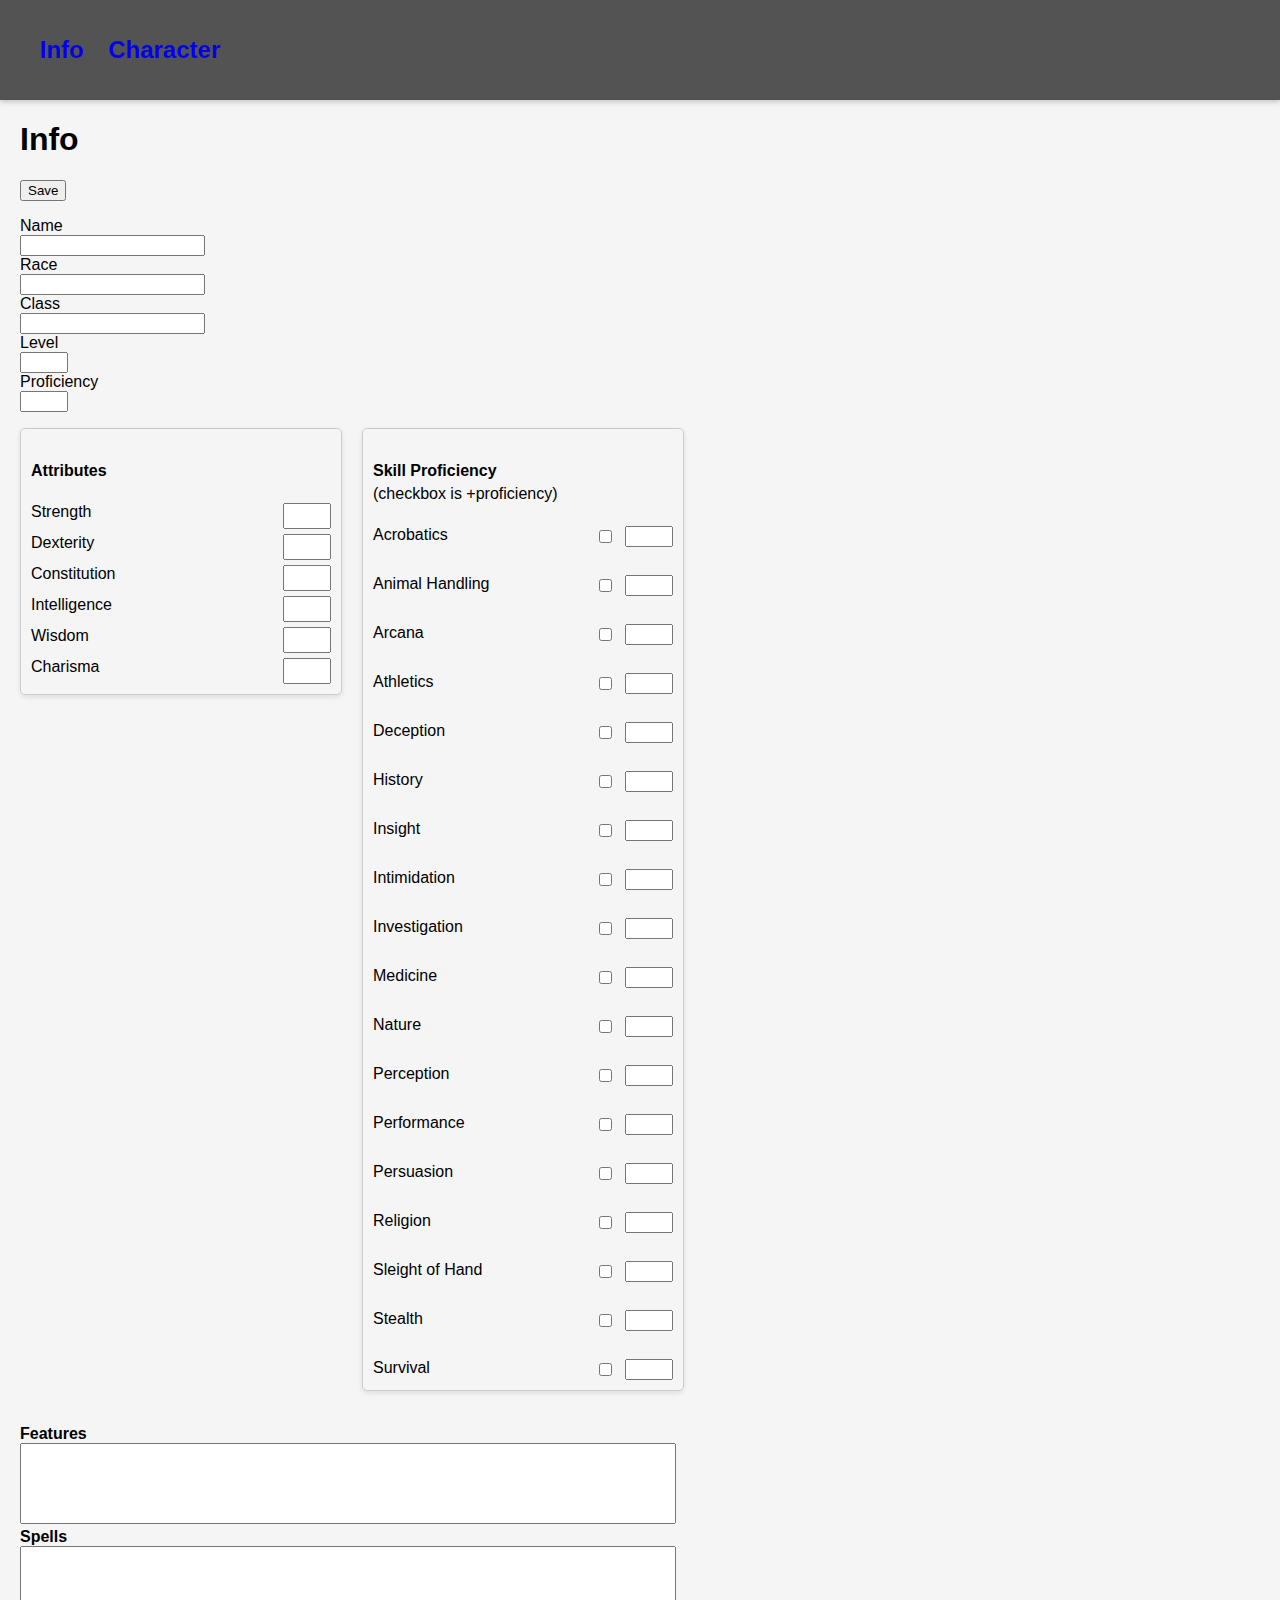
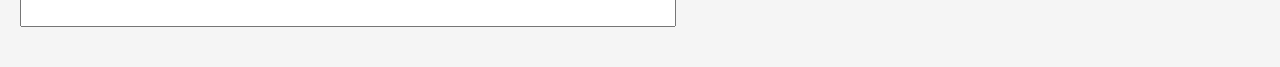
==== index.html @ cea9db3d "Replace main.html with index.html and update navigation link" ====
<!DOCTYPE html>
<html lang="en">
<head>
    <meta charset="UTF-8">
    <meta name="viewport" content="width=device-width, initial-scale=1.0">
    <title>Character Sheet</title>
    <link rel="icon" href="icon.png" type="image/x-icon"/>
    <link href="mainStyle.css" rel="stylesheet"  type="text/css">
    <script  src="Script.js" defer></script>
</head>

<body>

    <nav>
        <ul>
        <h2><a href="index.html">Info</a></h2>
        <h2><a href="character.html">Character</a></h2>
        </ul>
    </nav>

    <div class="content">

        <h1>Info</h1> 
        <button id = "save" onclick="SaveData()">Save</button>
        <h5 id = "saved" ></h5>
            <div class = "bio">
                <dl>
                    <dt>Name</dt> 
                    <input id = "input-name">
                    <dt>Race</dt>
                    <input id = "input-race">
                    <dt>Class</dt>
                    <input id = "input-class">
                    <dt>Level</dt>
                    <input type="number" id = "input-level">
                    <dt>Proficiency</dt>
                    <input type="number" id = "input-profi">
                </dl>
            </div>
            <div class = skillsattributes>
                <div class = "attributes"> 
                    <br><label class = "title">Attributes</label>
                    <br><br><label>Strength</label>
                    <input type = "number" id = "input-strength">
                    <label>Dexterity</label>
                    <input type = "number" id = "input-dexterity">
                    <label>Constitution</label>
                    <input type = "number" id = "input-constitution">
                    <label>Intelligence</label>
                    <input type = "number" id = "input-intelligence">
                    <label>Wisdom</label>
                    <input type = "number" id = "input-wisdom">
                    <label>Charisma</label>
                    <input type = "number" id = "input-charisma">
                </div>

                <div class="skills">
                    <br><label class = "title" >Skill Proficiency </label>
                    <br><label>(checkbox is +proficiency)</label>
                    <br><br><label>Acrobatics</label>
                    <input type="checkbox" id = "profi-acrobatics">
                    <input type="number" id = "manual-acrobatics">
                    <br><label>Animal Handling</label>
                    <input type="checkbox" id = "profi-animalhandling">
                    <input type="number" id = "manual-animalhandling">
                    <br><label>Arcana</label>
                    <input type="checkbox" id = "profi-arcana">
                    <input type="number" id = "profi-arcana">
                    <br><label>Athletics</label>
                    <input type="checkbox" id = "profi-athletics">
                    <input type="number" id = "manual-athletics">
                    <br><label>Deception</label>
                    <input type="checkbox" id = "profi-deception">
                    <input type="number" id = "manual-deception">
                    <br><label>History</label>
                    <input type="checkbox"id = "profi-history">
                    <input type="number"id = "manual-history">
                    <br><label>Insight</label>
                    <input type="checkbox" id = "profi-insight">
                    <input type="number" id = "manual-insight">
                    <br><label>Intimidation</label>
                    <input type="checkbox" id = "profi-intimidation">
                    <input type="number" id = "manual-intimidation">
                    <br><label>Investigation</label>
                    <input type="checkbox" id = "profi-investigation">
                    <input type="number" id = "manual-investigation">
                    <br><label>Medicine</label>
                    <input type="checkbox" id = "profi-medicine">
                    <input type="number" id = "manual-medicine">
                    <br><label>Nature</label>
                    <input type="checkbox" id = "profi-nature">
                    <input type="number" id = "manual-nature">
                    <br><label>Perception</label>
                    <input type="checkbox" id = "profi-perception">
                    <input type="number" id = "manual-perception">
                    <br><label>Performance</label>
                    <input type="checkbox" id = "profi-performance">
                    <input type="number" id = "manual-performance">
                    <br><label>Persuasion</label>
                    <input type="checkbox" id = "profi-persuasion">
                    <input type="number" id = "manual-persuasion">
                    <br><label>Religion</label>
                    <input type="checkbox" id = "profi-religion">
                    <input type="number" id = "manual-religion">
                    <br><label>Sleight of Hand</label>
                    <input type="checkbox" id = "profi-sleightofhand">
                    <input type="number" id = "manual-sleightofhand">
                    <br><label>Stealth</label>
                    <input type="checkbox" id = "profi-stealth">
                    <input type="number" id = "manual-stealth">
                    <br><label>Survival</label>
                    <input type="checkbox" id = "profi-survival">
                    <input type="number" id = "manual-survival">
                </div>
            </div>

            <div class = "extrainfo" >
                <dl>
                <br><dt class = "title">Features</dt>
                    <textarea rows = "5" cols = "50" id = "input-feats"></textarea>
                    <dt class = "title">Spells</dt>
                    <textarea rows = "5" cols = "50" id = input-spells></textarea>
                </dl>
            </div>
        </div>
</body>
</html>
---- mainStyle.css ----
body {
    background-color: #f5f5f5; /* off-white background */
    margin: 0;
    padding: 0;
    font-family: Arial, sans-serif;
}

nav {
    background-color: #535353; /* black navbar */
    color: #fff; /* white text */
    box-shadow: 0 2px 5px rgba(0,0,0,0.2); /* add a shadow */
    position: fixed;
    top: 0;
    left: 0;
    width: 100%;
    z-index: 1000;
}

nav h2 {
    display: inline-block;
    margin-right: 20px;
}

a:link, a:active {
    text-decoration: none;
}

a:visited {
    text-decoration: none;
    color: white;
}

a:hover {
    text-decoration: none;
    color: rgb(194, 194, 194);
}

.title {
    font-weight: bold;
}

.content {
    margin-top: 80px; /* Adjust this value to leave space for the navbar */
    padding: 20px;
}

.content h5 {
    display: inline-block;
    margin-top: -50px;
    margin-bottom: -50px;
}

.skillsattributes {
    display: flex; /* Align side by side */
    gap: 20px; /* Add space between sections */
    justify-content: flex-start; /* Align sections to the left */
    align-items: flex-start; /* Align the top edges */
}

.attributes, 
.skills {
    flex: 1; /* Allow both sections to adjust size equally */
    max-width: 300px; /* Set maximum width for both sections */
    border: 1px solid #ccc; /* Optional: Border for visibility */
    padding: 10px; /* Add inner spacing */
    box-shadow: 0 2px 5px rgba(0, 0, 0, 0.1); /* Optional: Add a shadow */
    border-radius: 5px; /* Optional: Rounded corners */
}

.attributes {
    display: grid; /* Grid layout for attributes section */
    grid-template-columns: 1fr auto; /* Two columns: label and input */
    row-gap: 5px; /* Space between rows */
}

.attributes label {
    padding-right: 140px;
    grid-column: 1;
}

.attributes input {
    grid-column: 2;
    width: 40px;
    height: 20px;
}

.skills {
    display: grid; /* Grid layout for skills section */
    grid-template-columns: 1fr auto auto; /* Three columns: label, checkbox, input */
    row-gap: 5px; /* Space between rows */
    column-gap: 10px; /* Space between columns */
}

.skills label {
    padding-right: -80px;
    grid-column: 1;
}

.skills input[type=checkbox] {
    grid-column: 2;
}

.skills input[type=number] {
    grid-column: 3;
    width: 40px;
}

/* Extra Info Section */
.extrainfo textarea {
    resize: none;
    width: 100%; /* Stretch textarea to full width */
}

/* Navbar Compatibility */
.bio input[type=number] {
    width: 40px;
}

.extrainfo{
    width: 650px;
}

/* Responsive Design */
@media (max-width: 768px) {
    .skillsattributes {
        flex-direction: column; /* Stack sections vertically */
        align-items: center; /* Center-align sections */
    }

    .attributes, .skills {
        max-width: 90%; /* Adjust width for smaller screens */
    }
}
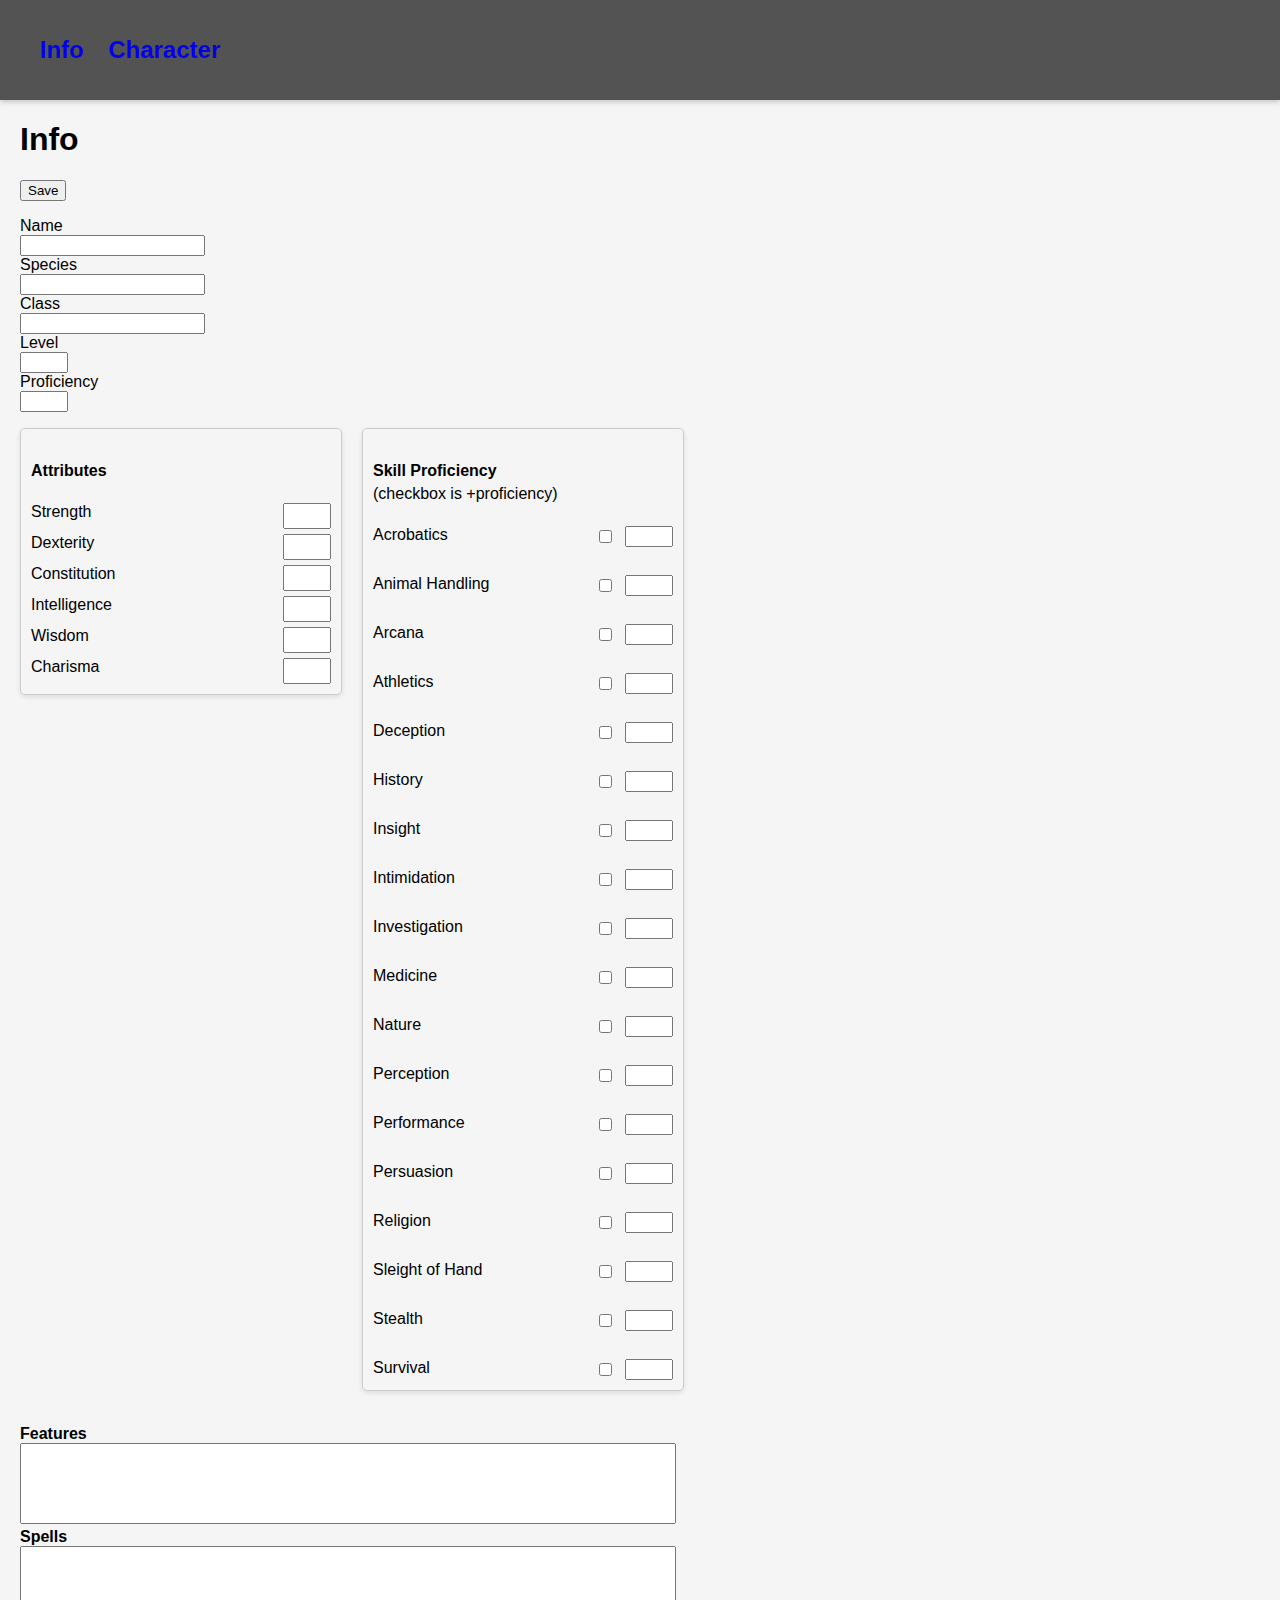
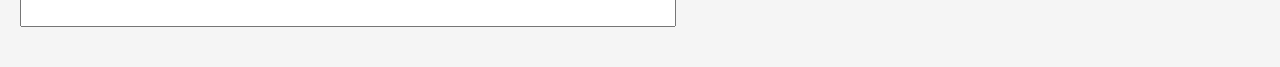
==== commit 3af1f7c6: "Changed name from race to species" ====
--- a/index.html
+++ b/index.html
@@ -27,8 +27,8 @@
                 <dl>
                     <dt>Name</dt> 
                     <input id = "input-name">
-                    <dt>Race</dt>
-                    <input id = "input-race">
+                    <dt>Species</dt>
+                    <input id = "input-species">
                     <dt>Class</dt>
                     <input id = "input-class">
                     <dt>Level</dt>
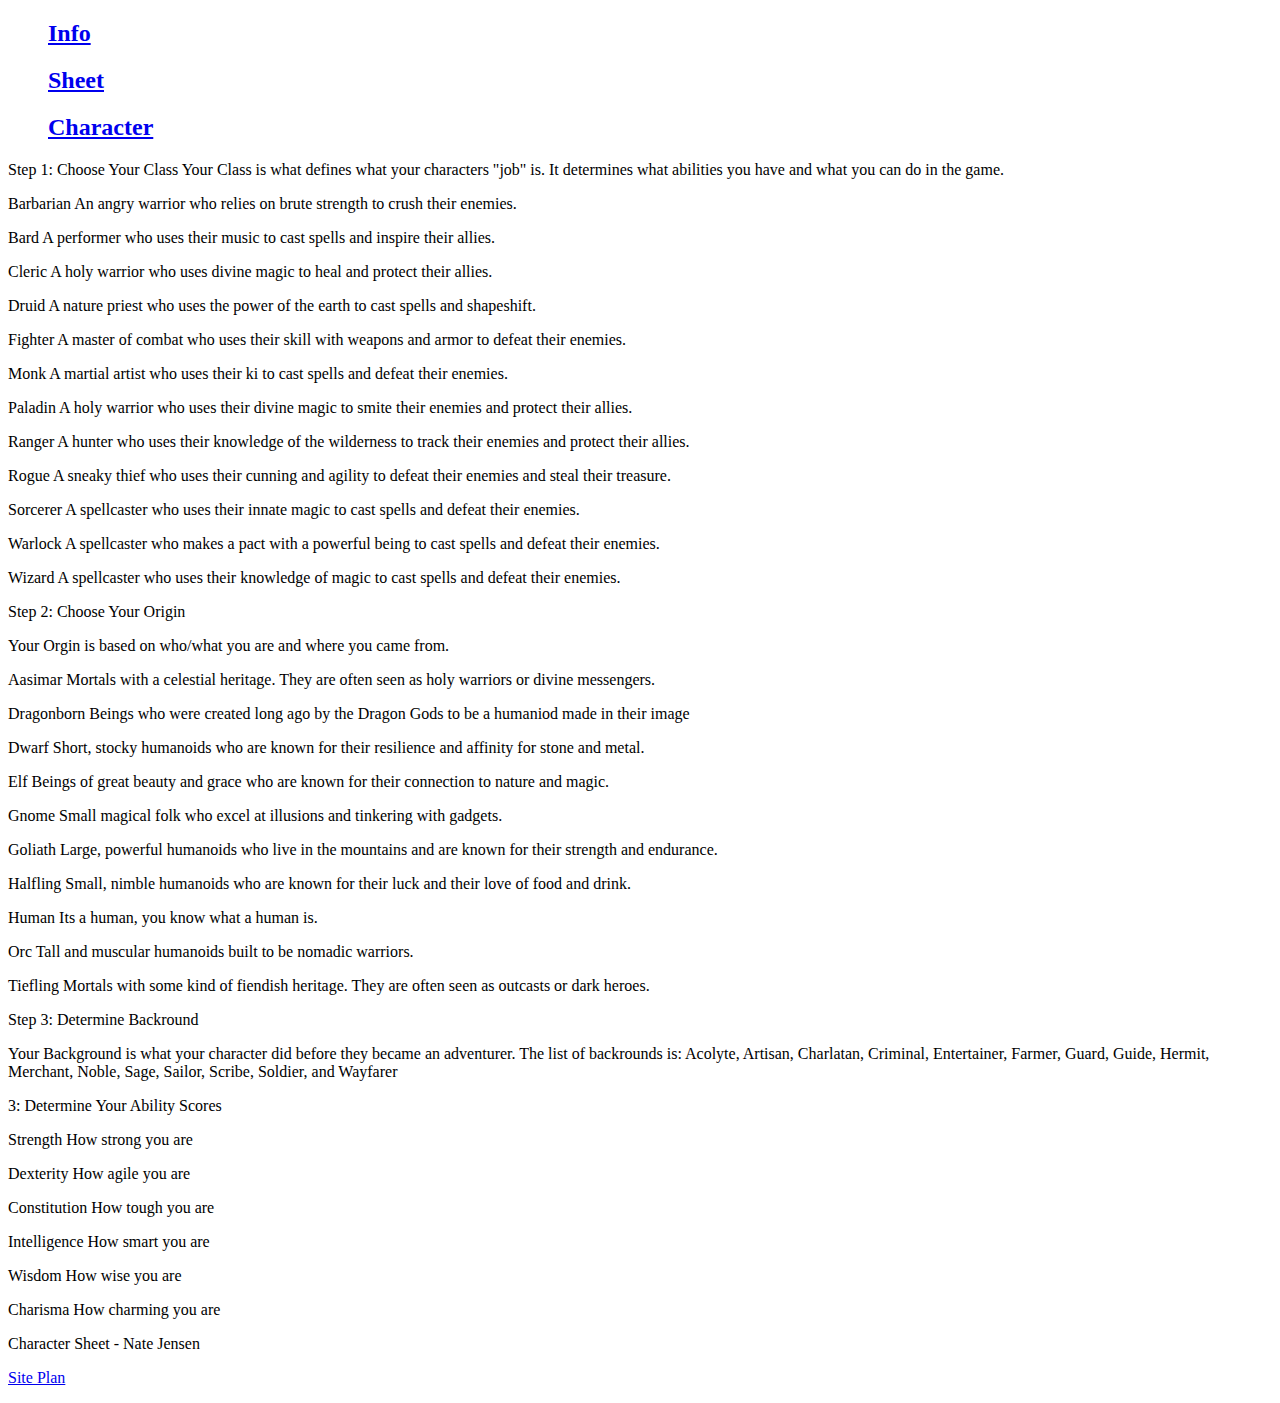
==== commit 2422d5bf: "adjusted the pages to work around new format" ====
--- a/index.html
+++ b/index.html
@@ -10,118 +10,123 @@
 </head>
 
 <body>
+    <header>
+        <nav>
+            <ul>
+            <h2><a href="index.html">Info</a></h2>
+            <h2><a href="sheet.html">Sheet</a></h2>
+            <h2><a href="character.html">Character</a></h2>
+            </ul>
+        </nav>
+    </header>
+    <main>
+        <title>This Website is designed to help you on your journey of making a character for Dungeons and Dragons that suits you best</title>
+        
+        <div>
+            <p>Step 1: Choose Your Class
+            Your Class is what defines what your characters "job" is. 
+            It determines what abilities you have and what you can do in the game.</p>
 
-    <nav>
-        <ul>
-        <h2><a href="index.html">Info</a></h2>
-        <h2><a href="character.html">Character</a></h2>
-        </ul>
-    </nav>
+            <p>Barbarian
+            An angry warrior who relies on brute strength to crush their enemies.</p>
 
-    <div class="content">
+            <p>Bard
+            A performer who uses their music to cast spells and inspire their allies.</p>
 
-        <h1>Info</h1> 
-        <button id = "save" onclick="SaveData()">Save</button>
-        <h5 id = "saved" ></h5>
-            <div class = "bio">
-                <dl>
-                    <dt>Name</dt> 
-                    <input id = "input-name">
-                    <dt>Species</dt>
-                    <input id = "input-species">
-                    <dt>Class</dt>
-                    <input id = "input-class">
-                    <dt>Level</dt>
-                    <input type="number" id = "input-level">
-                    <dt>Proficiency</dt>
-                    <input type="number" id = "input-profi">
-                </dl>
-            </div>
-            <div class = skillsattributes>
-                <div class = "attributes"> 
-                    <br><label class = "title">Attributes</label>
-                    <br><br><label>Strength</label>
-                    <input type = "number" id = "input-strength">
-                    <label>Dexterity</label>
-                    <input type = "number" id = "input-dexterity">
-                    <label>Constitution</label>
-                    <input type = "number" id = "input-constitution">
-                    <label>Intelligence</label>
-                    <input type = "number" id = "input-intelligence">
-                    <label>Wisdom</label>
-                    <input type = "number" id = "input-wisdom">
-                    <label>Charisma</label>
-                    <input type = "number" id = "input-charisma">
-                </div>
+            <p>Cleric
+            A holy warrior who uses divine magic to heal and protect their allies.</p>
 
-                <div class="skills">
-                    <br><label class = "title" >Skill Proficiency </label>
-                    <br><label>(checkbox is +proficiency)</label>
-                    <br><br><label>Acrobatics</label>
-                    <input type="checkbox" id = "profi-acrobatics">
-                    <input type="number" id = "manual-acrobatics">
-                    <br><label>Animal Handling</label>
-                    <input type="checkbox" id = "profi-animalhandling">
-                    <input type="number" id = "manual-animalhandling">
-                    <br><label>Arcana</label>
-                    <input type="checkbox" id = "profi-arcana">
-                    <input type="number" id = "profi-arcana">
-                    <br><label>Athletics</label>
-                    <input type="checkbox" id = "profi-athletics">
-                    <input type="number" id = "manual-athletics">
-                    <br><label>Deception</label>
-                    <input type="checkbox" id = "profi-deception">
-                    <input type="number" id = "manual-deception">
-                    <br><label>History</label>
-                    <input type="checkbox"id = "profi-history">
-                    <input type="number"id = "manual-history">
-                    <br><label>Insight</label>
-                    <input type="checkbox" id = "profi-insight">
-                    <input type="number" id = "manual-insight">
-                    <br><label>Intimidation</label>
-                    <input type="checkbox" id = "profi-intimidation">
-                    <input type="number" id = "manual-intimidation">
-                    <br><label>Investigation</label>
-                    <input type="checkbox" id = "profi-investigation">
-                    <input type="number" id = "manual-investigation">
-                    <br><label>Medicine</label>
-                    <input type="checkbox" id = "profi-medicine">
-                    <input type="number" id = "manual-medicine">
-                    <br><label>Nature</label>
-                    <input type="checkbox" id = "profi-nature">
-                    <input type="number" id = "manual-nature">
-                    <br><label>Perception</label>
-                    <input type="checkbox" id = "profi-perception">
-                    <input type="number" id = "manual-perception">
-                    <br><label>Performance</label>
-                    <input type="checkbox" id = "profi-performance">
-                    <input type="number" id = "manual-performance">
-                    <br><label>Persuasion</label>
-                    <input type="checkbox" id = "profi-persuasion">
-                    <input type="number" id = "manual-persuasion">
-                    <br><label>Religion</label>
-                    <input type="checkbox" id = "profi-religion">
-                    <input type="number" id = "manual-religion">
-                    <br><label>Sleight of Hand</label>
-                    <input type="checkbox" id = "profi-sleightofhand">
-                    <input type="number" id = "manual-sleightofhand">
-                    <br><label>Stealth</label>
-                    <input type="checkbox" id = "profi-stealth">
-                    <input type="number" id = "manual-stealth">
-                    <br><label>Survival</label>
-                    <input type="checkbox" id = "profi-survival">
-                    <input type="number" id = "manual-survival">
-                </div>
-            </div>
+            <p>Druid
+            A nature priest who uses the power of the earth to cast spells and shapeshift.</p>
 
-            <div class = "extrainfo" >
-                <dl>
-                <br><dt class = "title">Features</dt>
-                    <textarea rows = "5" cols = "50" id = "input-feats"></textarea>
-                    <dt class = "title">Spells</dt>
-                    <textarea rows = "5" cols = "50" id = input-spells></textarea>
-                </dl>
-            </div>
+            <p>Fighter
+            A master of combat who uses their skill with weapons and armor to defeat their enemies.</p>
+
+            <p>Monk
+            A martial artist who uses their ki to cast spells and defeat their enemies.</p>
+            
+            <p>Paladin
+            A holy warrior who uses their divine magic to smite their enemies and protect their allies.</p>
+            
+            <p>Ranger
+            A hunter who uses their knowledge of the wilderness to track their enemies and protect their allies.</p>
+            
+            <p>Rogue
+            A sneaky thief who uses their cunning and agility to defeat their enemies and steal their treasure.</p>
+            
+            <p>Sorcerer
+            A spellcaster who uses their innate magic to cast spells and defeat their enemies.</p>
+            
+            <p>Warlock
+            A spellcaster who makes a pact with a powerful being to cast spells and defeat their enemies.</p>
+            
+            <p>Wizard
+            A spellcaster who uses their knowledge of magic to cast spells and defeat their enemies.</p>
         </div>
+        
+        <div>
+            <p>Step 2: Choose Your Origin</p>
+            <p>Your Orgin is based on who/what you are and where you came from.</p>
+            
+            <p>Aasimar
+            Mortals with a celestial heritage. They are often seen as holy warriors or divine messengers.</p>
+
+            <p>Dragonborn
+            Beings who were created long ago by the Dragon Gods to be a humaniod made in their image</p>
+            
+            <p>Dwarf
+            Short, stocky humanoids who are known for their resilience and affinity for stone and metal.</p>
+            
+            <p>Elf
+            Beings of great beauty and grace who are known for their connection to nature and magic.</p>
+            
+            <p>Gnome
+            Small magical folk who excel at illusions and tinkering with gadgets.</p>
+
+            <p>Goliath
+            Large, powerful humanoids who live in the mountains and are known for their strength and endurance.</p>
+
+            <p>Halfling
+            Small, nimble humanoids who are known for their luck and their love of food and drink.</p>
+
+            <p>Human
+            Its a human, you know what a human is.</p>
+
+            <p>Orc
+            Tall and muscular humanoids built to be nomadic warriors.</p>
+            
+            <p>Tiefling
+            Mortals with some kind of fiendish heritage. They are often seen as outcasts or dark heroes.</p>
+
+        </div>
+            
+            <p>Step 3: Determine Backround</p>
+
+            <p>Your Background is what your character did before they became an adventurer.
+            The list of backrounds is: Acolyte, Artisan, Charlatan, Criminal, Entertainer, Farmer, Guard, Guide, Hermit, Merchant, Noble, Sage, Sailor, Scribe, Soldier, and Wayfarer
+            </p>
+
+            
+            <p> 3: Determine Your Ability Scores</p>
+            <p>Strength
+            How strong you are</p>
+            <p>Dexterity
+            How agile you are</p>
+            <p>Constitution
+            How tough you are</p>
+            <p>Intelligence
+            How smart you are</p>
+            <p>Wisdom
+            How wise you are</p>
+            <p>Charisma
+            How charming you are</p>
+        
+    </main>
+
+    <footer>
+        <p>Character Sheet - Nate Jensen</p>
+        <p><a href="https://natej1331.github.io/WDD130/Personal-Siteplan/site-plan.html">Site Plan</a></p>
+    </footer>
 </body>
+
 </html>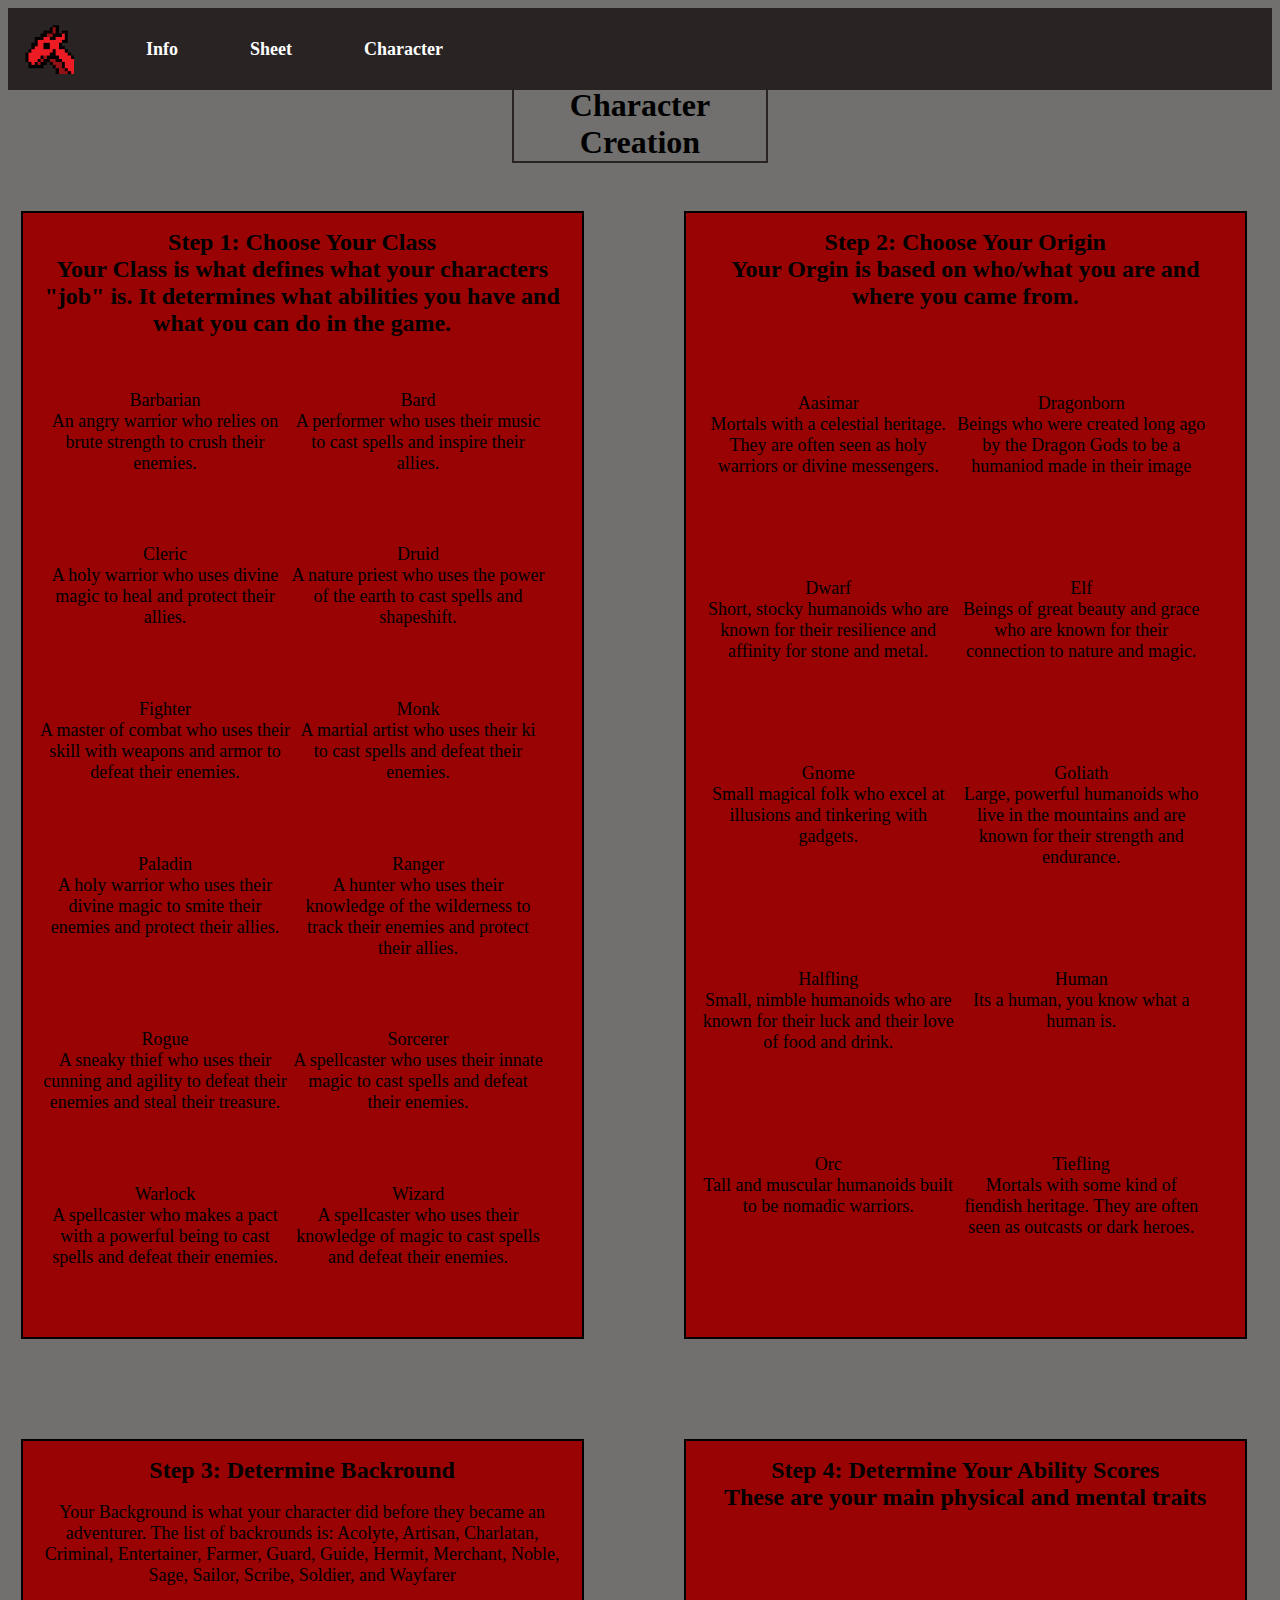
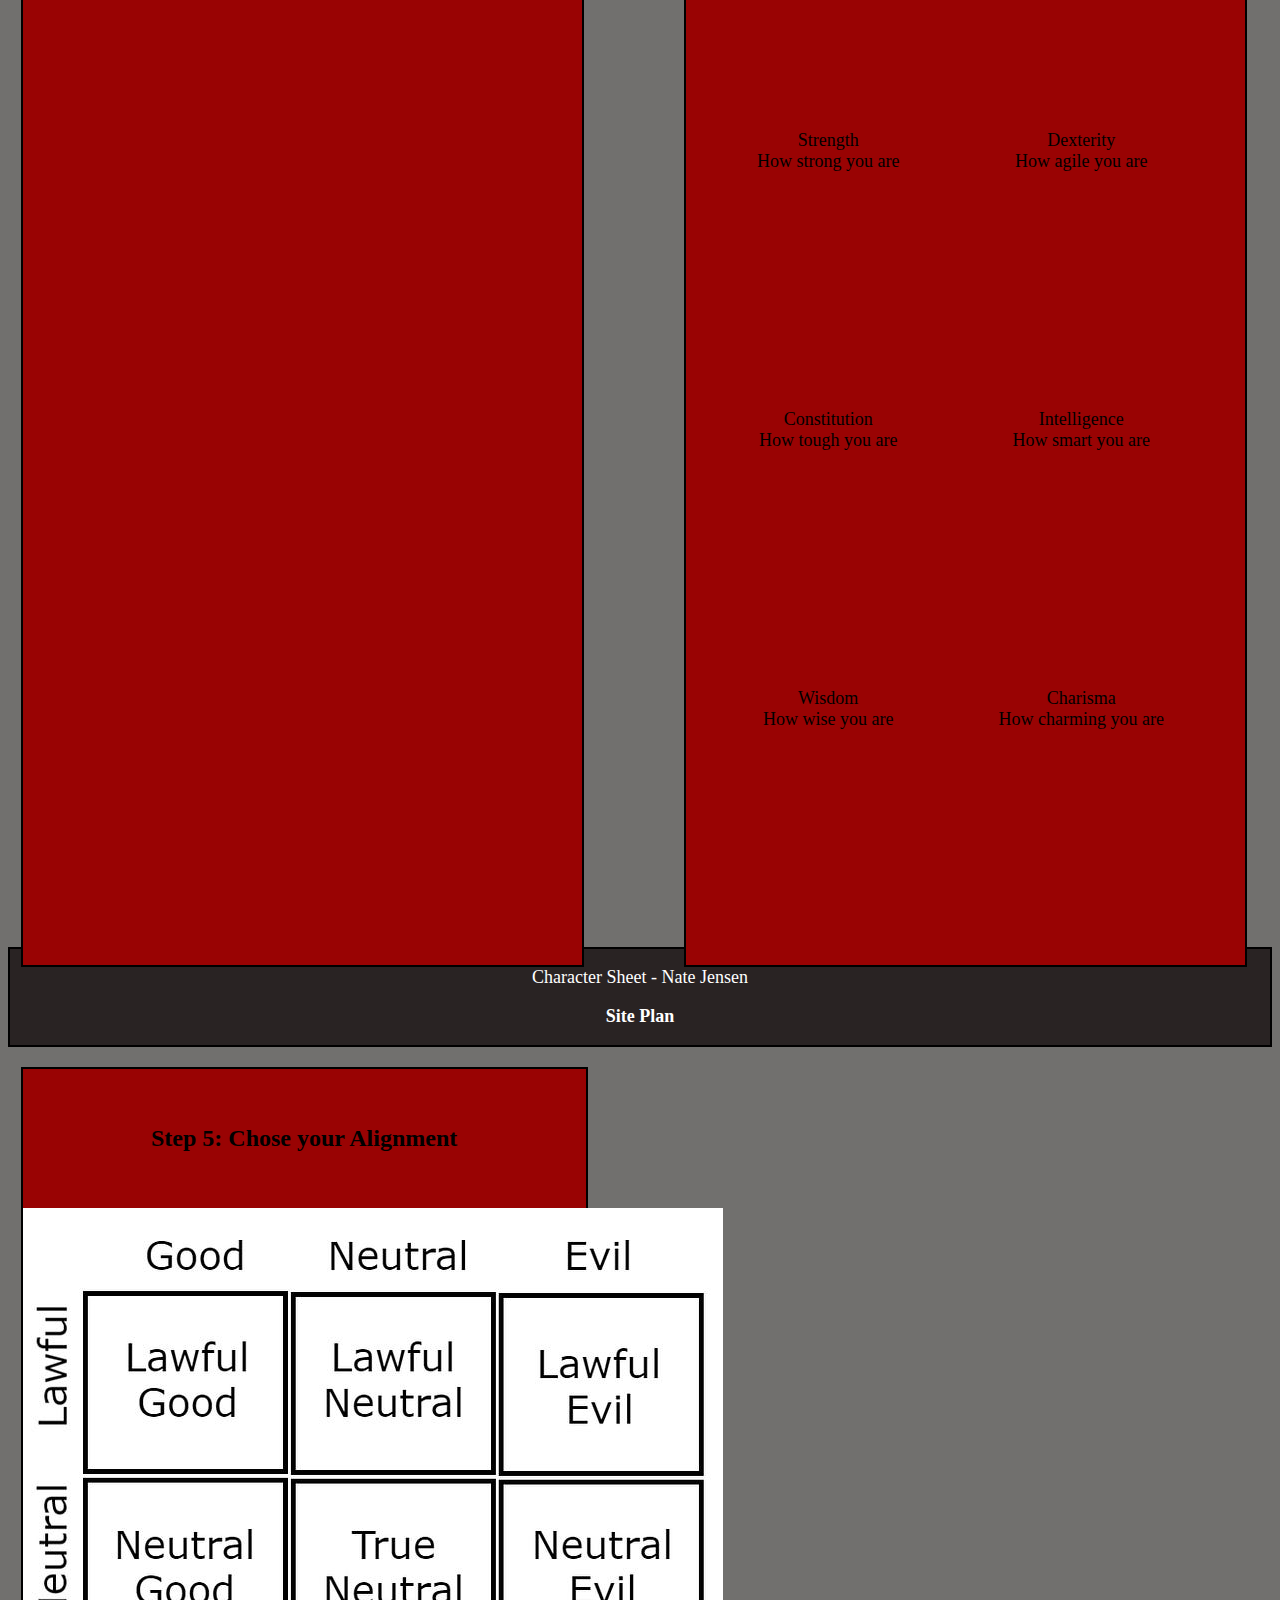
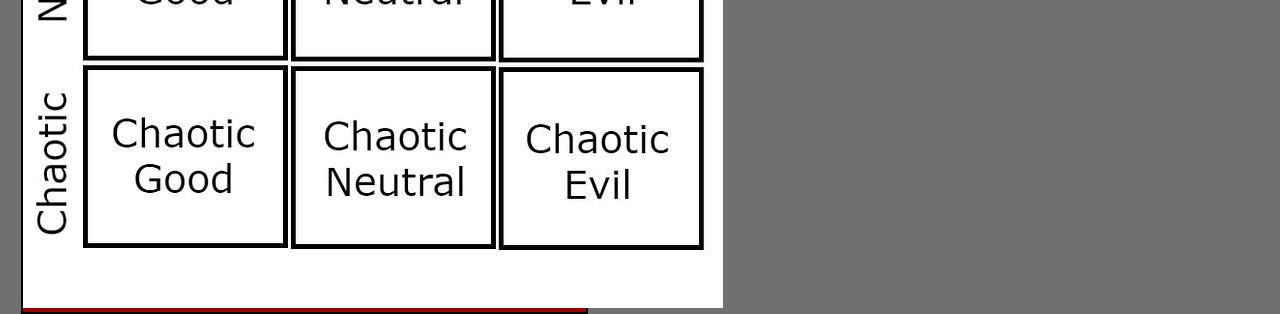
==== commit b34fdf58: "Addes Css to the main page" ====
--- a/index.html
+++ b/index.html
@@ -5,128 +5,143 @@
     <meta name="viewport" content="width=device-width, initial-scale=1.0">
     <title>Character Sheet</title>
     <link rel="icon" href="icon.png" type="image/x-icon"/>
-    <link href="mainStyle.css" rel="stylesheet"  type="text/css">
+    <link href="Styles/styles.css" rel="stylesheet"  type="text/css">
     <script  src="Script.js" defer></script>
 </head>
+    <body>
+        <header>
+            <nav>
+                <img src="Images/Logo.png" alt="Pixel Dragon Head">
+                <a href="index.html">Info</a>
+                <a href="sheet.html">Sheet</a>
+                <a href="character.html">Character</a>
+            </nav>
+        </header>
+        <main>
+            <h1 id = "CC_title">Character Creation</h1>
+            <div id = "all_info">
 
-<body>
-    <header>
-        <nav>
-            <ul>
-            <h2><a href="index.html">Info</a></h2>
-            <h2><a href="sheet.html">Sheet</a></h2>
-            <h2><a href="character.html">Character</a></h2>
-            </ul>
-        </nav>
-    </header>
-    <main>
-        <title>This Website is designed to help you on your journey of making a character for Dungeons and Dragons that suits you best</title>
-        
-        <div>
-            <p>Step 1: Choose Your Class
-            Your Class is what defines what your characters "job" is. 
-            It determines what abilities you have and what you can do in the game.</p>
+                <div id = "class_info">
 
-            <p>Barbarian
-            An angry warrior who relies on brute strength to crush their enemies.</p>
+                    <h2 id = "step1">Step 1: Choose Your Class<br>
+                    Your Class is what defines what your characters "job" is. 
+                    It determines what abilities you have and what you can do in the game.</h2>
 
-            <p>Bard
-            A performer who uses their music to cast spells and inspire their allies.</p>
+                    <p class = "left">Barbarian<br>
+                    An angry warrior who relies on brute strength to crush their enemies.</p>
 
-            <p>Cleric
-            A holy warrior who uses divine magic to heal and protect their allies.</p>
+                    <p class = "left">Bard<br>
+                    A performer who uses their music to cast spells and inspire their allies.</p>
 
-            <p>Druid
-            A nature priest who uses the power of the earth to cast spells and shapeshift.</p>
+                    <p class = "left">Cleric<br>
+                    A holy warrior who uses divine magic to heal and protect their allies.</p>
 
-            <p>Fighter
-            A master of combat who uses their skill with weapons and armor to defeat their enemies.</p>
+                    <p class = "left">Druid<br>
+                    A nature priest who uses the power of the earth to cast spells and shapeshift.</p>
 
-            <p>Monk
-            A martial artist who uses their ki to cast spells and defeat their enemies.</p>
-            
-            <p>Paladin
-            A holy warrior who uses their divine magic to smite their enemies and protect their allies.</p>
-            
-            <p>Ranger
-            A hunter who uses their knowledge of the wilderness to track their enemies and protect their allies.</p>
-            
-            <p>Rogue
-            A sneaky thief who uses their cunning and agility to defeat their enemies and steal their treasure.</p>
-            
-            <p>Sorcerer
-            A spellcaster who uses their innate magic to cast spells and defeat their enemies.</p>
-            
-            <p>Warlock
-            A spellcaster who makes a pact with a powerful being to cast spells and defeat their enemies.</p>
-            
-            <p>Wizard
-            A spellcaster who uses their knowledge of magic to cast spells and defeat their enemies.</p>
-        </div>
-        
-        <div>
-            <p>Step 2: Choose Your Origin</p>
-            <p>Your Orgin is based on who/what you are and where you came from.</p>
-            
-            <p>Aasimar
-            Mortals with a celestial heritage. They are often seen as holy warriors or divine messengers.</p>
+                    <p class = "left">Fighter<br>
+                    A master of combat who uses their skill with weapons and armor to defeat their enemies.</p>
 
-            <p>Dragonborn
-            Beings who were created long ago by the Dragon Gods to be a humaniod made in their image</p>
-            
-            <p>Dwarf
-            Short, stocky humanoids who are known for their resilience and affinity for stone and metal.</p>
-            
-            <p>Elf
-            Beings of great beauty and grace who are known for their connection to nature and magic.</p>
-            
-            <p>Gnome
-            Small magical folk who excel at illusions and tinkering with gadgets.</p>
+                    <p class = "left">Monk<br>
+                    A martial artist who uses their ki to cast spells and defeat their enemies.</p>
+                    
+                    <p class = "right">Paladin<br>
+                    A holy warrior who uses their divine magic to smite their enemies and protect their allies.</p>
+                    
+                    <p class = "right">Ranger<br>
+                    A hunter who uses their knowledge of the wilderness to track their enemies and protect their allies.</p>
+                    
+                    <p class = "right">Rogue<br>
+                    A sneaky thief who uses their cunning and agility to defeat their enemies and steal their treasure.</p>
+                    
+                    <p class = "right">Sorcerer<br>
+                    A spellcaster who uses their innate magic to cast spells and defeat their enemies.</p>
+                    
+                    <p class = "right">Warlock<br>
+                    A spellcaster who makes a pact with a powerful being to cast spells and defeat their enemies.</p>
+                    
+                    <p class = "right">Wizard<br>
+                    A spellcaster who uses their knowledge of magic to cast spells and defeat their enemies.</p>
+                </div>
+                
+                <div id = "origin_info">
+                    <h3 id = "step2">Step 2: Choose Your Origin<br>
+                    Your Orgin is based on who/what you are and where you came from.</h3>
+                    
+                    <p class = "left">Aasimar<br>
+                    Mortals with a celestial heritage. They are often seen as holy warriors or divine messengers.</p>
 
-            <p>Goliath
-            Large, powerful humanoids who live in the mountains and are known for their strength and endurance.</p>
+                    <p class = "left">Dragonborn<br>
+                    Beings who were created long ago by the Dragon Gods to be a humaniod made in their image</p>
+                    
+                    <p class = "left">Dwarf<br>
+                    Short, stocky humanoids who are known for their resilience and affinity for stone and metal.</p>
+                    
+                    <p class = "left">Elf<br>
+                    Beings of great beauty and grace who are known for their connection to nature and magic.</p>
+                    
+                    <p class = "right">Gnome<br>
+                    Small magical folk who excel at illusions and tinkering with gadgets.</p>
 
-            <p>Halfling
-            Small, nimble humanoids who are known for their luck and their love of food and drink.</p>
+                    <p class = "right">Goliath<br>
+                    Large, powerful humanoids who live in the mountains and are known for their strength and endurance.</p>
 
-            <p>Human
-            Its a human, you know what a human is.</p>
+                    <p class = "right">Halfling<br>
+                    Small, nimble humanoids who are known for their luck and their love of food and drink.</p>
 
-            <p>Orc
-            Tall and muscular humanoids built to be nomadic warriors.</p>
-            
-            <p>Tiefling
-            Mortals with some kind of fiendish heritage. They are often seen as outcasts or dark heroes.</p>
+                    <p class = "right">Human<br>
+                    Its a human, you know what a human is.</p>
 
-        </div>
-            
-            <p>Step 3: Determine Backround</p>
+                    <p class = "right">Orc<br>
+                    Tall and muscular humanoids built to be nomadic warriors.</p>
+                    
+                    <p class = "right">Tiefling<br>
+                    Mortals with some kind of fiendish heritage. They are often seen as outcasts or dark heroes.</p>
 
-            <p>Your Background is what your character did before they became an adventurer.
-            The list of backrounds is: Acolyte, Artisan, Charlatan, Criminal, Entertainer, Farmer, Guard, Guide, Hermit, Merchant, Noble, Sage, Sailor, Scribe, Soldier, and Wayfarer
-            </p>
+                </div>
 
-            
-            <p> 3: Determine Your Ability Scores</p>
-            <p>Strength
-            How strong you are</p>
-            <p>Dexterity
-            How agile you are</p>
-            <p>Constitution
-            How tough you are</p>
-            <p>Intelligence
-            How smart you are</p>
-            <p>Wisdom
-            How wise you are</p>
-            <p>Charisma
-            How charming you are</p>
-        
-    </main>
+                <div id = "background_info">
+                    <h4 id="step3">Step 3: Determine Backround</h4>
+                    <p>Your Background is what your character did before they became an adventurer.
+                    The list of backrounds is: Acolyte, Artisan, Charlatan, Criminal, Entertainer, Farmer, Guard, Guide, Hermit, Merchant, Noble, Sage, Sailor, Scribe, Soldier, and Wayfarer
+                    </p>
+                </div>
+                <div id = "ability_info">
+                    <h5 id="step4">Step 4: Determine Your Ability Scores<br>
+                    These are your main physical and mental traits</h5>
 
-    <footer>
-        <p>Character Sheet - Nate Jensen</p>
-        <p><a href="https://natej1331.github.io/WDD130/Personal-Siteplan/site-plan.html">Site Plan</a></p>
-    </footer>
-</body>
+                    <p class="left">Strength<br>
+                    How strong you are</p>
+
+                    <p class="left">Dexterity<br>
+                    How agile you are</p>
+
+                    <p class="left">Constitution<br>
+                    How tough you are</p>
+
+                    <p class="right">Intelligence<br>
+                    How smart you are</p>
+
+                    <p class="right">Wisdom<br>
+                    How wise you are</p>
+
+                    <p class="right">Charisma<br>
+                    How charming you are</p>
+                </div>
+
+                <div id = alignment_info>
+                    <h6>Step 5: Chose your Alignment</h6>
+                    <img src="Images/allignment.jpg" alt="D&D Alignment Chart">
+                </div>
+    
+            </div>
+        </main>
+
+        <footer>
+            <p>Character Sheet - Nate Jensen</p>
+            <p><a href="https://natej1331.github.io/WDD130/Personal-Siteplan/site-plan.html">Site Plan</a></p>
+        </footer>
+    </body>
+
 
 </html>--- a/Styles/styles.css
+++ b/Styles/styles.css
@@ -0,0 +1,158 @@
+:root {
+    --primary-color: #990303   ;
+    --secondary-color: #ffffff;
+    --accent1-color: #9c9999;
+    --accent2-color: #71706e;
+    --accent3-color: #292323;
+  
+    --heading-font: "Rowdies";
+    --paragraph-font: "Cormorant Garamond";
+  
+    --headline-color-on-white: #292323;  /* headlines on a white background */ 
+    --headline-color-on-color: #000000; /* headlines on a colored background */ 
+    --paragraph-color-on-white: #292323; /* paragraph text on a white background */ 
+    --paragraph-color-on-color: #000000; /* paragraph text on a colored background */ 
+    --paragraph-background-color: #990303  ;
+    --nav-link-color: #990303;
+    --nav-background-color: #9c9999;
+    --nav-hover-link-color: #9c9999;
+    --nav-hover-background-color: #990303;
+  }
+
+
+
+nav{
+    font-size:18px;
+    display: flex;
+    align-items: center;
+    padding: 1rem 1rem;
+    background-color: var(--accent3-color);
+}
+
+nav img {
+    width: 50px;
+    height: 50px;
+    margin-right: 4.5rem;
+}
+
+nav a {
+    color: var(--secondary-color);
+    text-decoration: none;
+    margin-right: 4.5rem;
+    font-weight: 800;
+}
+
+nav a:hover {
+    color: var(--accent1-color);
+}
+
+body{
+    background-color: var(--accent2-color);
+}
+
+h2,h3,h4,h5,h6 {
+    font-family: var(--heading-font);
+    color: var(--headline-color-on-color);
+    font-size: 24px;
+}
+p {
+    font-family: var(--paragraph-font);
+    color: var(--paragraph-color-on-color);
+    font-size: 18px;
+}
+
+footer{
+    margin-top: 5em ;
+    border: #000000 2px solid;
+    text-align: center;
+    background-color: var(--accent3-color);
+}
+
+footer p, footer a{
+    color: var(--secondary-color);
+    text-decoration: none;
+}
+
+footer a{
+    font-weight: 800;
+}
+
+footer a:hover{
+    color: var(--accent1-color);
+}
+
+#CC_title{
+    font-size: 32px;
+    border: #292323 2px solid;
+    margin: 0 auto;
+    text-align: center;
+    width: 20%;
+    margin-top: -5px;
+    margin-bottom: 3rem;
+}
+
+#all_info {
+    /* border: #292323 2px solid; */
+    display: grid;
+    justify-content: center;
+    grid-template-columns: 45% 45%;
+    grid-template-rows: 50% 50%;
+    gap: 100px;
+    width: 99%;
+}
+
+#class_info, #origin_info, #background_info, #ability_info {
+    border: #000000 2px solid;
+    color: var(--paragraph-color-on-color);
+    background-color: #990303;
+    padding: 1rem;
+    width: 100%;
+    box-sizing: border-box;
+    grid-row: 2; 
+}
+
+#alignment_info{
+    width: 100%;
+    border: #000000 2px solid;
+    margin: 0 auto;
+    background-color: #990303;
+    text-align: center;
+    grid-row: 3;
+}
+
+#background_info, #ability_info{
+    text-align: center;
+}
+
+#ability_info {
+    display: flex;
+    flex-wrap: wrap;
+}
+
+#class_info {
+    display: flex;
+    flex-wrap: wrap;
+    grid-column: 1;
+    grid-row: 1;
+}
+
+#origin_info {
+    display: flex;
+    flex-wrap: wrap;
+    grid-column: 2;
+    grid-row: 1;
+}
+
+#step1,#step2,#step3,#step4 {
+    margin: 0 auto;
+    text-align: center;
+}
+
+.left, .right {
+    width: 48%; 
+    text-align: center;
+} 
+
+
+
+
